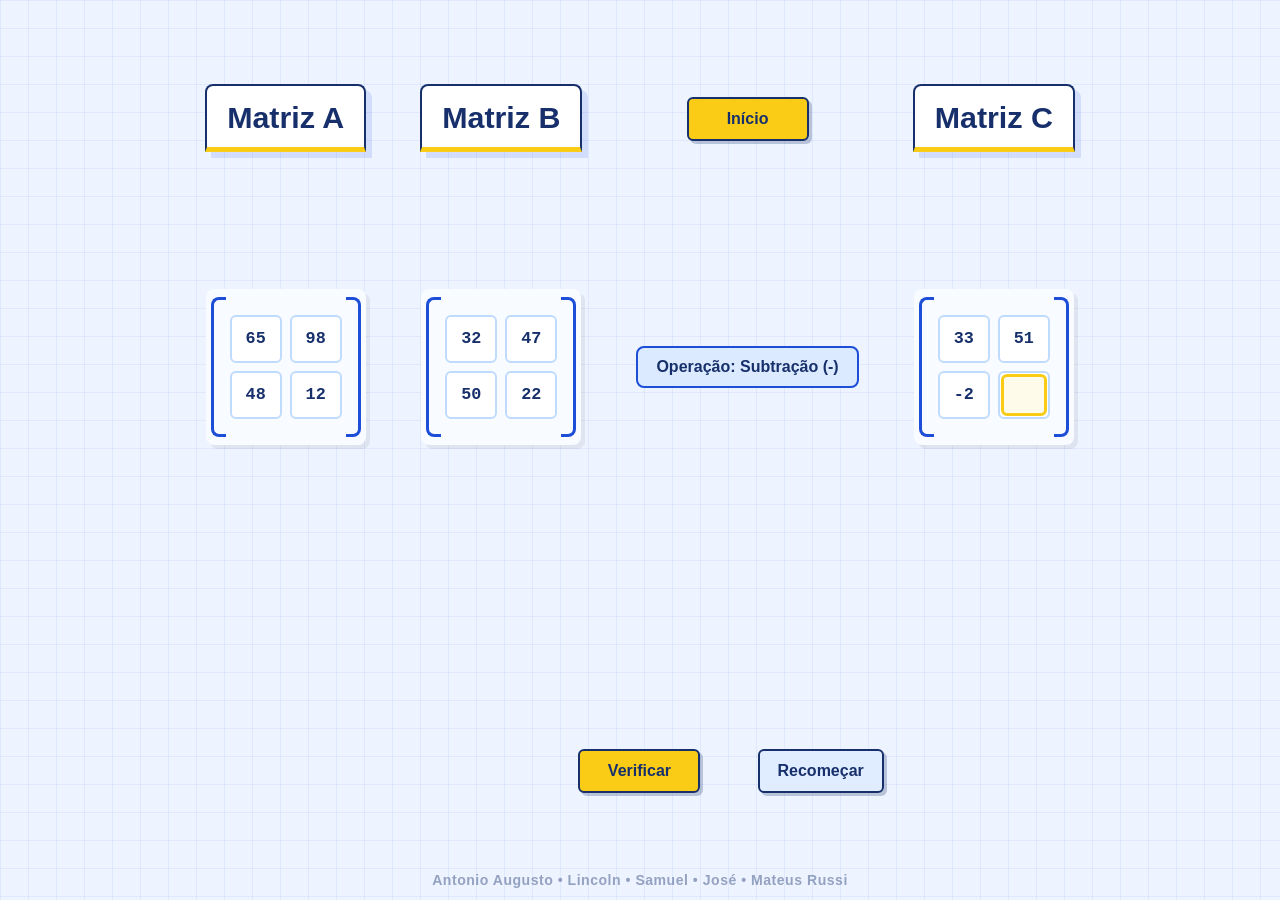
==== index2x2.html @ d9a86ef6 "tirei os arquivos da pasta" ====
﻿<!DOCTYPE html>
<html lang="pt-br">
<head>
    <meta charset="UTF-8">
    <meta name="viewport" content="width=device-width, initial-scale=1.0">
    <title>Matriz 2x2</title>
    <link rel="stylesheet" href="style.css">
</head>
<body>
    <h1>Matriz A</h1>
    <table>
        <tr>
            <td id="a11"></td>
            <td id="a12"></td>

        </tr>

        <tr>
            <td id="a21"></td>
            <td id="a22"></td>
        </tr>

    </table>

    <h1>Matriz B</h1>
    <table>
        <tr>
            <td id="b11"></td>
            <td id="b12"></td>

        </tr>

        <tr>
            <td id="b21"></td>
            <td id="b22"></td>
        </tr>

    </table>

    <p id="operacao"></p>

    <h1>Matriz C</h1>
    <table>
        <tr>
            <td id="c11"></td>
            <td id="c12"></td>

        </tr>

        <tr>
            <td id="c21"></td>
            <td id="c22"></td>
        </tr>

    </table>
    <p id="resultado"></p>

    <a href="index.html">
        <button>Início</button>
    </a>
    <button id="verificar" onclick="verificar()">Verificar</button>
    <button id="recomecar" onclick="recomecar()">Recomeçar</button>


    
</body>

<script>

    let A11 = Math.floor(Math.random()*101);
    let A12 = Math.floor(Math.random()*101);
    let A21 = Math.floor(Math.random()*101);
    let A22 = Math.floor(Math.random()*101);

    document.getElementById("a11").textContent=A11;
    document.getElementById("a12").textContent=A12;
    document.getElementById("a21").textContent=A21;
    document.getElementById("a22").textContent=A22;

    let B11 = Math.floor(Math.random()*101);
    let B12 = Math.floor(Math.random()*101);
    let B21 = Math.floor(Math.random()*101);
    let B22 = Math.floor(Math.random()*101);

    document.getElementById("b11").textContent=B11;
    document.getElementById("b12").textContent=B12;
    document.getElementById("b21").textContent=B21;
    document.getElementById("b22").textContent=B22;



    //CALCULO DE CADA CÉLULA
    let C11_soma = A11 + B11;
    let C12_soma = A12 + B12;
    let C21_soma = A21 + B21;
    let C22_soma = A22 + B22;

    let C11_sub = A11 - B11;
    let C12_sub = A12 - B12;
    let C21_sub = A21 - B21;
    let C22_sub = A22 - B22;

    let C11_mult = A11 * B11 + A12 * B21;
    let C12_mult = A11 * B12 + A12 * B22;
    let C21_mult = A21 * B11 + A22 * B21;
    let C22_mult = A21 * B12 + A22 * B22;



    // SORTEAR OPERAÇÃO
    let S_operacao = Math.floor(Math.random()*3)+1;

    if(S_operacao == 1){
        document.getElementById("c11").textContent=C11_soma;
        document.getElementById("c12").textContent=C12_soma;
        document.getElementById("c21").textContent=C21_soma;
        document.getElementById("c22").textContent=C22_soma;
        document.getElementById("operacao").textContent = "Operação: Soma (+)"; //EXIBE A OPERAÇÃO
    }
    else
    if(S_operacao == 2){
        document.getElementById("c11").textContent=C11_sub;
        document.getElementById("c12").textContent=C12_sub;
        document.getElementById("c21").textContent=C21_sub;
        document.getElementById("c22").textContent=C22_sub;
        document.getElementById("operacao").textContent = "Operação: Subtração (-)"; //EXIBE A OPERAÇÃO
    }
    else
    if(S_operacao == 3){
        document.getElementById("c11").textContent=C11_mult;
        document.getElementById("c12").textContent=C12_mult;
        document.getElementById("c21").textContent=C21_mult;
        document.getElementById("c22").textContent=C22_mult;
        document.getElementById("operacao").textContent = "Operação: Multiplicação (x)"; //EXIBE A OPERAÇÃO
    }

//SORTEIO INPUT
    let C_sorteado = Math.floor(Math.random()*4)+1;
    
    let C_correto;

    let C_resposta;

    

     if(C_sorteado == 1 ){
        document.getElementById("c11").innerHTML ="<input id='resposta' type='number'>";

        if(S_operacao == 1){
        C_correto = C11_soma;
        }

        else if(S_operacao == 2){
        C_correto = C11_sub;
        }

        else if(S_operacao == 3){
        C_correto = C11_mult;
        }

        else{
        C_correto = C11_div;
        }
    }
    else if(C_sorteado == 2){
        document.getElementById("c12").innerHTML ="<input id='resposta' type='number'>";

        if(S_operacao == 1){
        C_correto = C12_soma;
        }

        else if(S_operacao == 2){
        C_correto = C12_sub;
        }

        else if(S_operacao == 3){
        C_correto = C12_mult;
        }

        else{
        C_correto = C12_div;
        }
    }
    else if(C_sorteado == 3){
        document.getElementById("c21").innerHTML ="<input id='resposta' type='number'>";

        if(S_operacao == 1){
        C_correto = C21_soma;
        }

        else if(S_operacao == 2){
        C_correto = C21_sub;
        }

        else if(S_operacao == 3){
        C_correto = C21_mult;
        }

        else{
        C_correto = C21_div;
        }
    }
    else if(C_sorteado == 4){
        document.getElementById("c22").innerHTML ="<input id='resposta' type='number'>";

        if(S_operacao == 1){
        C_correto = C22_soma;
        }

        else if(S_operacao == 2){
        C_correto = C22_sub;
        }

        else if(S_operacao == 3){
        C_correto = C22_mult;
        }

        else{
        C_correto = C22_div;
        }
    }
    
    


    function verificar(){
        C_resposta = Number(document.getElementById("resposta").value);
        if(C_resposta == C_correto){
            document.getElementById("resultado").textContent = "Acertou!";
            document.getElementById("resultado").className = "certo";
        }
        else {
        document.getElementById("resultado").textContent = "Errou!";
        document.getElementById("resultado").className = "errado";
        }
    }

    

    function recomecar(){
        location.reload();
    }
    
    
    

    
</script>
</html>
---- style.css ----
﻿:root {
    --fundo: #eef4ff;
    --papel: #ffffff;
    --azul: #1d4ed8;
    --azul-escuro: #17306b;
    --azul-claro: #dbeafe;
    --amarelo: #facc15;
    --texto: #1f2937;
    --texto-fraco: #64748b;
    --sombra: 6px 6px 0 rgba(29, 78, 216, 0.14);
}

* {
    margin: 0;
    padding: 0;
    box-sizing: border-box;
}

body {
    min-height: 100vh;
    font-family: Arial, Helvetica, sans-serif;
    color: var(--texto);
    background-color: var(--fundo);
    background-image: linear-gradient(rgba(29, 78, 216, 0.07) 1px, transparent 1px), linear-gradient(90deg, rgba(29, 78, 216, 0.07) 1px, transparent 1px);
    background-size: 28px 28px;
    text-align: center;
    padding: 18px 14px 42px;
}

body::after {
    content: "Antonio Augusto • Lincoln • Samuel • José • Mateus Russi";
    position: fixed;
    left: 0;
    right: 0;
    bottom: 12px;
    color: rgba(23, 48, 107, 0.42);
    font-size: 0.88rem;
    font-weight: 700;
    letter-spacing: 0.5px;
    pointer-events: none;
}

a {
    text-decoration: none;
}

button {
    min-width: 122px;
    padding: 11px 18px;
    border: 2px solid var(--azul-escuro);
    border-radius: 6px;
    font-size: 1rem;
    font-weight: 700;
    cursor: pointer;
    color: var(--azul-escuro);
    background: var(--amarelo);
    box-shadow: 3px 3px 0 rgba(23, 48, 107, 0.25);
}

button:hover {
    transform: translate(-1px, -1px);
    box-shadow: 4px 4px 0 rgba(23, 48, 107, 0.25);
}

button:active {
    transform: translate(2px, 2px);
    box-shadow: none;
}

body:not(:has(#operacao)) {
    display: flex;
    flex-direction: column;
    align-items: center;
    justify-content: center;
    gap: 12px;
}

body:not(:has(#operacao)) h1 {
    width: min(720px, 100%);
    color: var(--azul-escuro);
    background: var(--papel);
    border: 2px solid var(--azul-escuro);
    border-bottom: 5px solid var(--amarelo);
    border-radius: 8px 8px 0 0;
    padding: 18px 22px 14px;
    font-size: 2rem;
    box-shadow: var(--sombra);
}

body:not(:has(#operacao)) h2 {
    color: var(--azul);
    font-size: 1.35rem;
    margin-top: 8px;
}

body:not(:has(#operacao)) p {
    color: var(--texto-fraco);
    font-weight: 700;
}

body:not(:has(#operacao)) img {
    width: 150px;
    height: auto;
    display: block;
    margin: 0 auto 4px;
}

body:has(#operacao) {
    display: grid;
    grid-template-columns: auto auto auto auto;
    grid-template-rows: auto auto auto auto;
    justify-content: center;
    align-items: center;
    column-gap: 28px;
    row-gap: 10px;
}

body:has(#operacao) h1 {
    width: fit-content;
    min-width: 160px;
    color: var(--azul-escuro);
    background: var(--papel);
    border: 2px solid var(--azul-escuro);
    border-bottom: 5px solid var(--amarelo);
    border-radius: 8px 8px 0 0;
    padding: 14px 20px 12px;
    font-size: 1.9rem;
    box-shadow: var(--sombra);
    justify-self: center;
}

body:has(#operacao) h1:nth-of-type(1) {
    grid-column: 1;
    grid-row: 1;
}

body:has(#operacao) table:nth-of-type(1) {
    grid-column: 1;
    grid-row: 2;
}

body:has(#operacao) h1:nth-of-type(2) {
    grid-column: 2;
    grid-row: 1;
}

body:has(#operacao) table:nth-of-type(2) {
    grid-column: 2;
    grid-row: 2;
}

#operacao {
    grid-column: 3;
    grid-row: 2;
    background: var(--azul-claro);
    color: var(--azul-escuro);
    border: 2px solid var(--azul);
    border-radius: 8px;
    padding: 10px 18px;
    font-weight: 700;
    white-space: nowrap;
    justify-self: center;
}

body:has(#operacao) h1:nth-of-type(3) {
    grid-column: 4;
    grid-row: 1;
}

body:has(#operacao) table:nth-of-type(3) {
    grid-column: 4;
    grid-row: 2;
}

table {
    margin: 0 auto;
    border-collapse: separate;
    border-spacing: 8px;
    position: relative;
    background: #f8fbff;
    border-radius: 8px;
    padding: 10px 16px;
    box-shadow: 4px 4px 0 rgba(15, 23, 42, 0.07);
}

table::before,
table::after {
    content: "";
    position: absolute;
    top: 8px;
    bottom: 8px;
    width: 12px;
    border: 3px solid var(--azul);
}

table::before {
    left: 5px;
    border-right: none;
    border-radius: 8px 0 0 8px;
}

table::after {
    right: 5px;
    border-left: none;
    border-radius: 0 8px 8px 0;
}

td {
    width: 52px;
    height: 48px;
    text-align: center;
    font-family: Consolas, "Courier New", monospace;
    font-size: 1.05rem;
    font-weight: 700;
    color: var(--azul-escuro);
    background: #ffffff;
    border: 2px solid #bfdbfe;
    border-radius: 6px;
}

input[type="number"] {
    width: 46px;
    height: 42px;
    border: 3px solid var(--amarelo);
    border-radius: 6px;
    text-align: center;
    font-family: Consolas, "Courier New", monospace;
    font-size: 1rem;
    font-weight: 700;
    color: var(--azul-escuro);
    background: #fffbea;
    outline: none;
}

input[type="number"]:focus {
    border-color: var(--azul);
    background: #ffffff;
}

#resultado {
    grid-column: 1 / 5;
    grid-row: 3;
    min-height: 26px;
    color: var(--azul-escuro);
    font-size: 1.15rem;
    font-weight: 700;
    justify-self: center;
}

body:has(#operacao) > a[href="index1.html"] {
    grid-column: 2;
    grid-row: 4;
    justify-self: end;
}

#verificar {
    grid-column: 3;
    grid-row: 4;
    justify-self: center;
}

#recomecar {
    grid-column: 4;
    grid-row: 4;
    justify-self: start;
    background: #e0ecff;
}

a[href="index1.html"] button {
    background: #e0ecff;
}

br {
    display: none;
}

@media (max-width: 920px) {
    body:has(#operacao) {
        grid-template-columns: 1fr;
        grid-template-rows: none;
        row-gap: 8px;
    }

    body:has(#operacao) h1:nth-of-type(1),
    body:has(#operacao) table:nth-of-type(1),
    body:has(#operacao) h1:nth-of-type(2),
    body:has(#operacao) table:nth-of-type(2),
    #operacao,
    body:has(#operacao) h1:nth-of-type(3),
    body:has(#operacao) table:nth-of-type(3),
    #resultado,
    body:has(#operacao) > a[href="index1.html"],
    #verificar,
    #recomecar {
        grid-column: 1;
        grid-row: auto;
        justify-self: center;
    }
}

body:not(:has(#operacao)) img {
    border: 2px solid var(--azul-escuro);
    border-radius: 10px;
    box-shadow: 5px 5px 0 rgba(23, 48, 107, 0.18);
    background: #ffffff;
    padding: 8px;
}

body:has(#operacao) > a[href="index1.html"] {
    grid-column: 1 / 5;
    grid-row: 4;
    justify-self: center;
    margin-right: 132px;
}

#verificar {
    grid-column: 1 / 5;
    grid-row: 4;
    justify-self: center;
}

#recomecar {
    grid-column: 1 / 5;
    grid-row: 4;
    justify-self: center;
    margin-left: 132px;
}

body:has(#operacao) {
    column-gap: 36px;
    row-gap: 4px;
}

body:has(#operacao) h1 {
    margin-bottom: 2px;
}

body:has(#operacao) table {
    margin-top: 0;
}

body:has(#operacao) {
    column-gap: 54px;
}

body:has(#operacao) > a[href="index1.html"],
#verificar,
#recomecar {
    grid-row: 4;
    justify-self: center;
    margin: 8px 14px 0;
}

body:has(#operacao) > a[href="index1.html"] {
    grid-column: 1 / 3;
    margin-left: 150px;
    margin-right: 0;
}

#verificar {
    grid-column: 2 / 4;
}

#recomecar {
    grid-column: 3 / 5;
    margin-left: 0;
}

#recomecar {
    transform: translateX(-28px);
}

#recomecar:hover {
    transform: translateX(-29px) translateY(-1px);
}

#recomecar:active {
    transform: translateX(-26px) translateY(2px);
}

#resultado {
    min-width: 180px;
    padding: 8px 16px;
    border-radius: 8px;
    background: #ffffff;
    border: 2px solid var(--azul-escuro);
    box-shadow: 3px 3px 0 rgba(23, 48, 107, 0.18);
}

#resultado:empty {
    visibility: hidden;
}

#resultado.certo {
    color: #14532d;
    background: #bbf7d0;
    border-color: #166534;
}

#resultado.errado {
    color: #7f1d1d;
    background: #fecaca;
    border-color: #b91c1c;
}
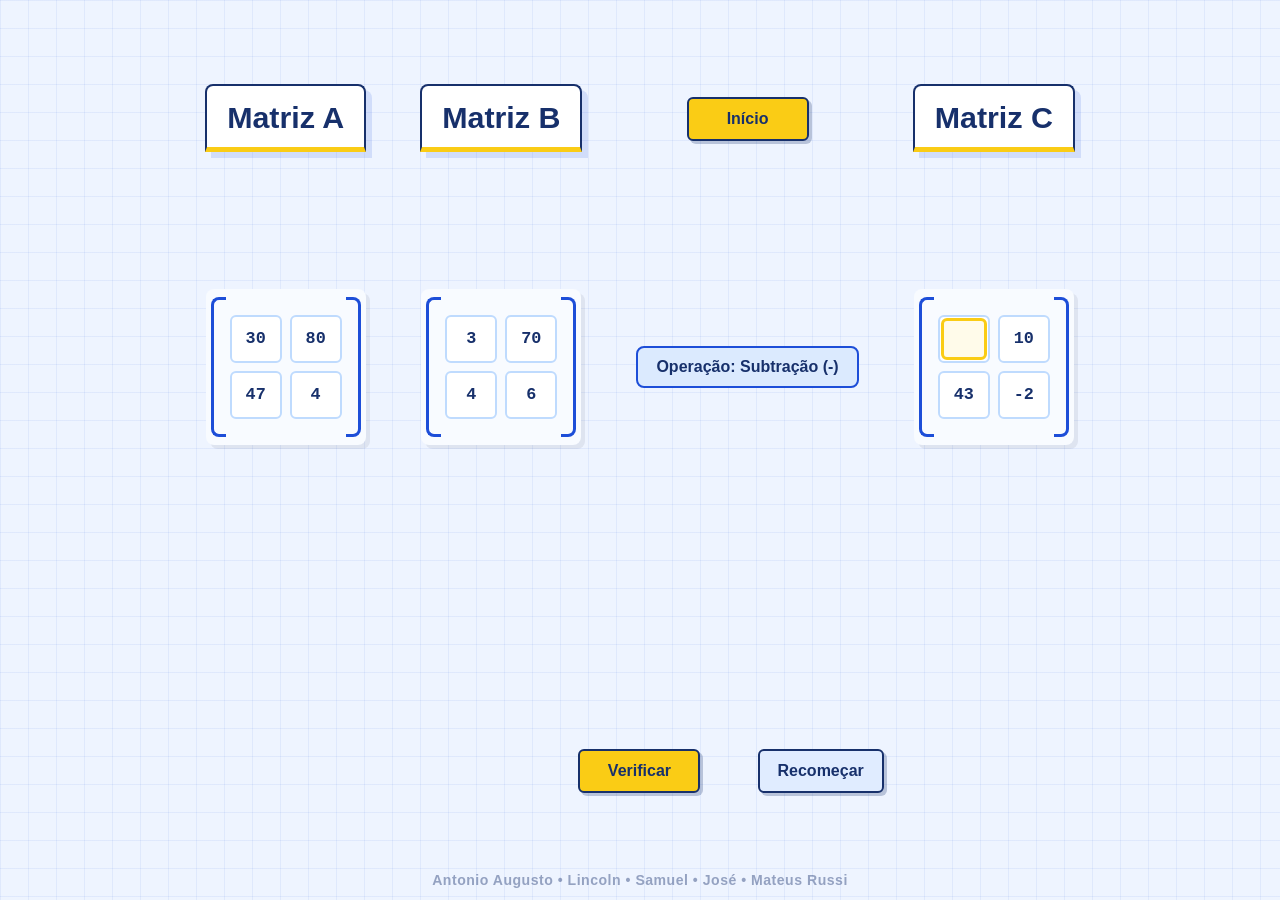
==== commit b4e48bb4: "o" ====
--- a/index2x2.html
+++ b/index2x2.html
@@ -53,6 +53,8 @@
         </tr>
 
     </table>
+
+
     <p id="resultado"></p>
 
     <a href="index.html">
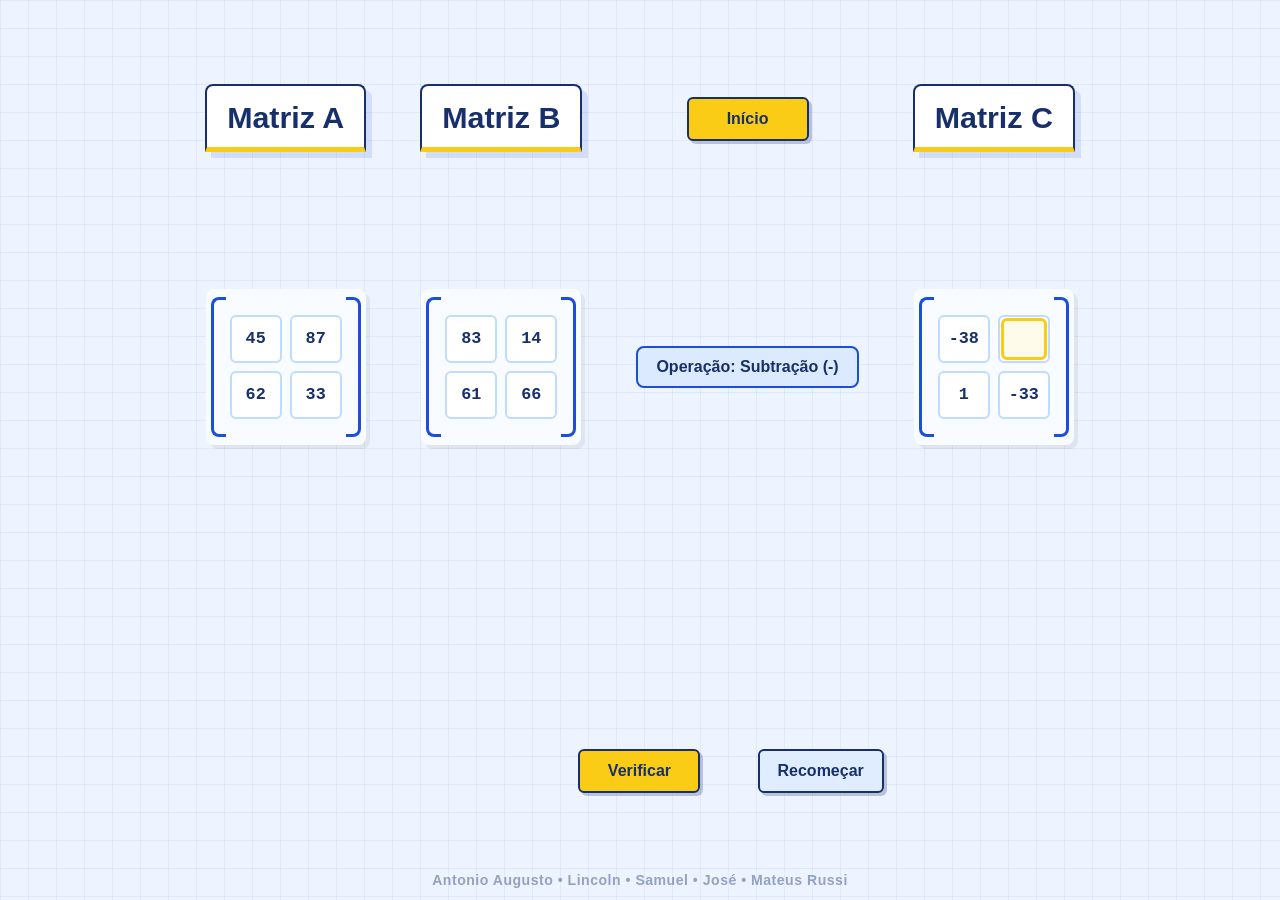
==== commit e5eb2f36: "o" ====
--- a/index2x2.html
+++ b/index2x2.html
@@ -57,12 +57,12 @@
 
     <p id="resultado"></p>
 
+    
+    <button id="verificar" onclick="verificar()">Verificar</button>
+    <button id="recomecar" onclick="recomecar()">Recomeçar</button>
     <a href="index.html">
         <button>Início</button>
-    </a>
-    <button id="verificar" onclick="verificar()">Verificar</button>
-    <button id="recomecar" onclick="recomecar()">Recomeçar</button>
-
+        </a>
 
     
 </body>
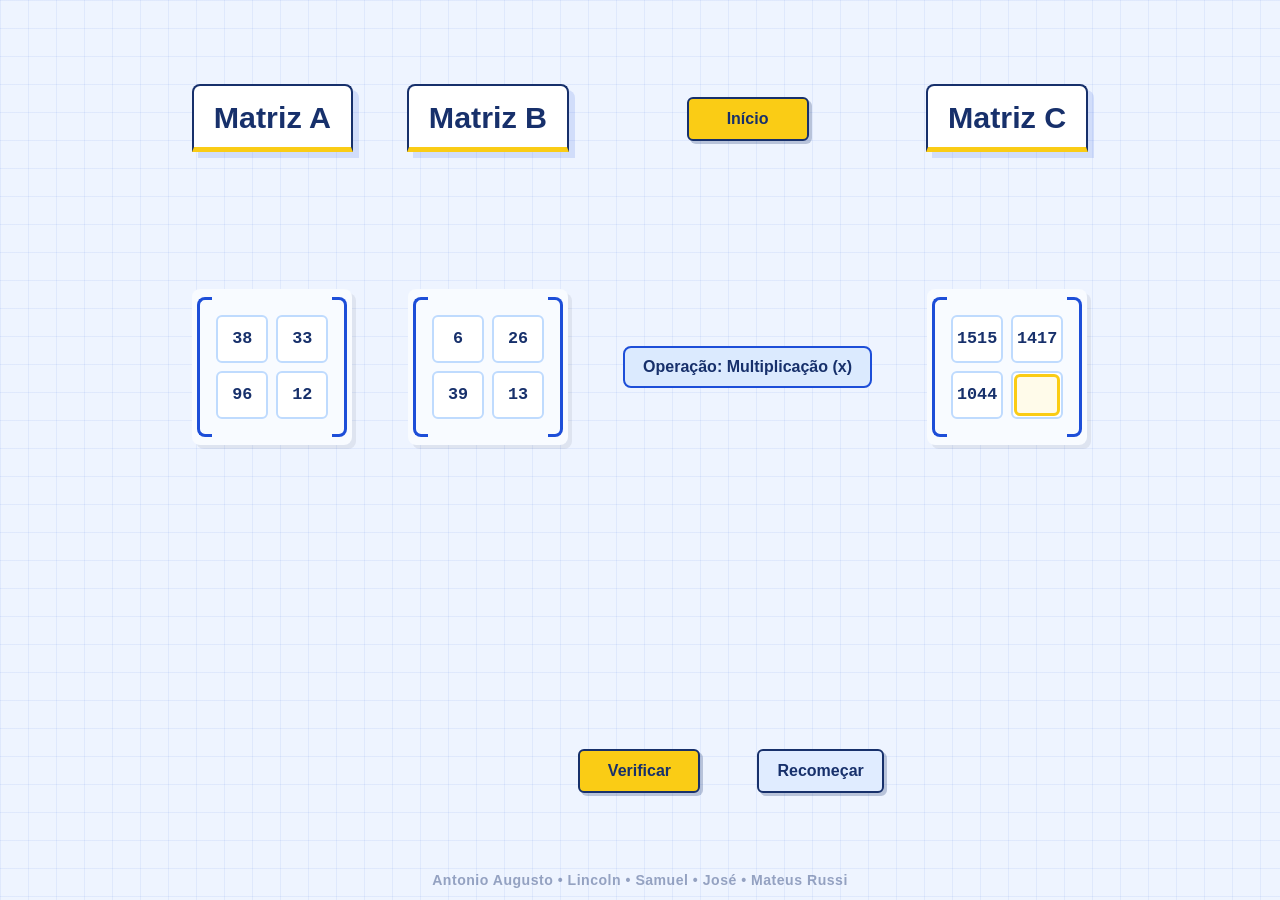
==== commit c3083111: "Update index2x2.html" ====
--- a/index2x2.html
+++ b/index2x2.html
@@ -1,254 +1,175 @@
-﻿<!DOCTYPE html>
+<!DOCTYPE html>
 <html lang="pt-br">
+
 <head>
     <meta charset="UTF-8">
     <meta name="viewport" content="width=device-width, initial-scale=1.0">
     <title>Matriz 2x2</title>
-    <link rel="stylesheet" href="style.css">
+    <link rel="stylesheet" href="./style.css">
 </head>
+
 <body>
+
     <h1>Matriz A</h1>
+
     <table>
         <tr>
             <td id="a11"></td>
             <td id="a12"></td>
-
         </tr>
-
         <tr>
             <td id="a21"></td>
             <td id="a22"></td>
         </tr>
-
     </table>
 
     <h1>Matriz B</h1>
+
     <table>
         <tr>
             <td id="b11"></td>
             <td id="b12"></td>
-
         </tr>
-
         <tr>
             <td id="b21"></td>
             <td id="b22"></td>
         </tr>
-
     </table>
 
     <p id="operacao"></p>
 
     <h1>Matriz C</h1>
+
     <table>
         <tr>
             <td id="c11"></td>
             <td id="c12"></td>
-
         </tr>
-
         <tr>
             <td id="c21"></td>
             <td id="c22"></td>
         </tr>
-
     </table>
-
 
     <p id="resultado"></p>
 
-    
+    <a href="../index.html">
+        <button>Início</button>
+    </a>
+
     <button id="verificar" onclick="verificar()">Verificar</button>
     <button id="recomecar" onclick="recomecar()">Recomeçar</button>
-    <a href="index.html">
-        <button>Início</button>
-        </a>
 
-    
+    <script>
+        // MATRIZ A
+        let A11 = Math.floor(Math.random() * 101);
+        let A12 = Math.floor(Math.random() * 101);
+        let A21 = Math.floor(Math.random() * 101);
+        let A22 = Math.floor(Math.random() * 101);
+
+        document.getElementById("a11").textContent = A11;
+        document.getElementById("a12").textContent = A12;
+        document.getElementById("a21").textContent = A21;
+        document.getElementById("a22").textContent = A22;
+
+        // MATRIZ B
+        let B11 = Math.floor(Math.random() * 101);
+        let B12 = Math.floor(Math.random() * 101);
+        let B21 = Math.floor(Math.random() * 101);
+        let B22 = Math.floor(Math.random() * 101);
+
+        document.getElementById("b11").textContent = B11;
+        document.getElementById("b12").textContent = B12;
+        document.getElementById("b21").textContent = B21;
+        document.getElementById("b22").textContent = B22;
+
+        // SOMA
+        let C11_soma = A11 + B11;
+        let C12_soma = A12 + B12;
+        let C21_soma = A21 + B21;
+        let C22_soma = A22 + B22;
+
+        // SUBTRAÇÃO
+        let C11_sub = A11 - B11;
+        let C12_sub = A12 - B12;
+        let C21_sub = A21 - B21;
+        let C22_sub = A22 - B22;
+
+        // MULTIPLICAÇÃO
+        let C11_mult = A11 * B11 + A12 * B21;
+        let C12_mult = A11 * B12 + A12 * B22;
+        let C21_mult = A21 * B11 + A22 * B21;
+        let C22_mult = A21 * B12 + A22 * B22;
+
+        // SORTEAR OPERAÇÃO
+        let S_operacao = Math.floor(Math.random() * 3) + 1;
+
+        if (S_operacao == 1) {
+            document.getElementById("c11").textContent = C11_soma;
+            document.getElementById("c12").textContent = C12_soma;
+            document.getElementById("c21").textContent = C21_soma;
+            document.getElementById("c22").textContent = C22_soma;
+            document.getElementById("operacao").textContent = "Operação: Soma (+)";
+        } else if (S_operacao == 2) {
+            document.getElementById("c11").textContent = C11_sub;
+            document.getElementById("c12").textContent = C12_sub;
+            document.getElementById("c21").textContent = C21_sub;
+            document.getElementById("c22").textContent = C22_sub;
+            document.getElementById("operacao").textContent = "Operação: Subtração (-)";
+        } else {
+            document.getElementById("c11").textContent = C11_mult;
+            document.getElementById("c12").textContent = C12_mult;
+            document.getElementById("c21").textContent = C21_mult;
+            document.getElementById("c22").textContent = C22_mult;
+            document.getElementById("operacao").textContent = "Operação: Multiplicação (x)";
+        }
+
+        // SORTEAR QUAL CAMPO VAI SER RESPONDIDO
+        let C_sorteado = Math.floor(Math.random() * 4) + 1;
+        let C_correto;
+
+        if (C_sorteado == 1) {
+            document.getElementById("c11").innerHTML = "<input id='resposta' type='number'>";
+            C_correto = S_operacao == 1 ? C11_soma : S_operacao == 2 ? C11_sub : C11_mult;
+        } else if (C_sorteado == 2) {
+            document.getElementById("c12").innerHTML = "<input id='resposta' type='number'>";
+            C_correto = S_operacao == 1 ? C12_soma : S_operacao == 2 ? C12_sub : C12_mult;
+        } else if (C_sorteado == 3) {
+            document.getElementById("c21").innerHTML = "<input id='resposta' type='number'>";
+            C_correto = S_operacao == 1 ? C21_soma : S_operacao == 2 ? C21_sub : C21_mult;
+        } else {
+            document.getElementById("c22").innerHTML = "<input id='resposta' type='number'>";
+            C_correto = S_operacao == 1 ? C22_soma : S_operacao == 2 ? C22_sub : C22_mult;
+        }
+
+        // VERIFICAR RESPOSTA
+        function verificar() {
+            const campo = document.getElementById("resposta");
+            const resultado = document.getElementById("resultado");
+
+            if (campo.value === "") {
+                resultado.textContent = "Digite uma resposta!";
+                resultado.className = "errado";
+                return;
+            }
+
+            const C_resposta = Number(campo.value);
+
+            if (C_resposta === C_correto) {
+                resultado.textContent = "Acertou!";
+                resultado.className = "certo";
+            } else {
+                resultado.textContent = "Errou!";
+                resultado.className = "errado";
+            }
+        }
+
+        // RECOMEÇAR
+        function recomecar() {
+            location.reload();
+        }
+    </script>
+
 </body>
 
-<script>
-
-    let A11 = Math.floor(Math.random()*101);
-    let A12 = Math.floor(Math.random()*101);
-    let A21 = Math.floor(Math.random()*101);
-    let A22 = Math.floor(Math.random()*101);
-
-    document.getElementById("a11").textContent=A11;
-    document.getElementById("a12").textContent=A12;
-    document.getElementById("a21").textContent=A21;
-    document.getElementById("a22").textContent=A22;
-
-    let B11 = Math.floor(Math.random()*101);
-    let B12 = Math.floor(Math.random()*101);
-    let B21 = Math.floor(Math.random()*101);
-    let B22 = Math.floor(Math.random()*101);
-
-    document.getElementById("b11").textContent=B11;
-    document.getElementById("b12").textContent=B12;
-    document.getElementById("b21").textContent=B21;
-    document.getElementById("b22").textContent=B22;
-
-
-
-    //CALCULO DE CADA CÉLULA
-    let C11_soma = A11 + B11;
-    let C12_soma = A12 + B12;
-    let C21_soma = A21 + B21;
-    let C22_soma = A22 + B22;
-
-    let C11_sub = A11 - B11;
-    let C12_sub = A12 - B12;
-    let C21_sub = A21 - B21;
-    let C22_sub = A22 - B22;
-
-    let C11_mult = A11 * B11 + A12 * B21;
-    let C12_mult = A11 * B12 + A12 * B22;
-    let C21_mult = A21 * B11 + A22 * B21;
-    let C22_mult = A21 * B12 + A22 * B22;
-
-
-
-    // SORTEAR OPERAÇÃO
-    let S_operacao = Math.floor(Math.random()*3)+1;
-
-    if(S_operacao == 1){
-        document.getElementById("c11").textContent=C11_soma;
-        document.getElementById("c12").textContent=C12_soma;
-        document.getElementById("c21").textContent=C21_soma;
-        document.getElementById("c22").textContent=C22_soma;
-        document.getElementById("operacao").textContent = "Operação: Soma (+)"; //EXIBE A OPERAÇÃO
-    }
-    else
-    if(S_operacao == 2){
-        document.getElementById("c11").textContent=C11_sub;
-        document.getElementById("c12").textContent=C12_sub;
-        document.getElementById("c21").textContent=C21_sub;
-        document.getElementById("c22").textContent=C22_sub;
-        document.getElementById("operacao").textContent = "Operação: Subtração (-)"; //EXIBE A OPERAÇÃO
-    }
-    else
-    if(S_operacao == 3){
-        document.getElementById("c11").textContent=C11_mult;
-        document.getElementById("c12").textContent=C12_mult;
-        document.getElementById("c21").textContent=C21_mult;
-        document.getElementById("c22").textContent=C22_mult;
-        document.getElementById("operacao").textContent = "Operação: Multiplicação (x)"; //EXIBE A OPERAÇÃO
-    }
-
-//SORTEIO INPUT
-    let C_sorteado = Math.floor(Math.random()*4)+1;
-    
-    let C_correto;
-
-    let C_resposta;
-
-    
-
-     if(C_sorteado == 1 ){
-        document.getElementById("c11").innerHTML ="<input id='resposta' type='number'>";
-
-        if(S_operacao == 1){
-        C_correto = C11_soma;
-        }
-
-        else if(S_operacao == 2){
-        C_correto = C11_sub;
-        }
-
-        else if(S_operacao == 3){
-        C_correto = C11_mult;
-        }
-
-        else{
-        C_correto = C11_div;
-        }
-    }
-    else if(C_sorteado == 2){
-        document.getElementById("c12").innerHTML ="<input id='resposta' type='number'>";
-
-        if(S_operacao == 1){
-        C_correto = C12_soma;
-        }
-
-        else if(S_operacao == 2){
-        C_correto = C12_sub;
-        }
-
-        else if(S_operacao == 3){
-        C_correto = C12_mult;
-        }
-
-        else{
-        C_correto = C12_div;
-        }
-    }
-    else if(C_sorteado == 3){
-        document.getElementById("c21").innerHTML ="<input id='resposta' type='number'>";
-
-        if(S_operacao == 1){
-        C_correto = C21_soma;
-        }
-
-        else if(S_operacao == 2){
-        C_correto = C21_sub;
-        }
-
-        else if(S_operacao == 3){
-        C_correto = C21_mult;
-        }
-
-        else{
-        C_correto = C21_div;
-        }
-    }
-    else if(C_sorteado == 4){
-        document.getElementById("c22").innerHTML ="<input id='resposta' type='number'>";
-
-        if(S_operacao == 1){
-        C_correto = C22_soma;
-        }
-
-        else if(S_operacao == 2){
-        C_correto = C22_sub;
-        }
-
-        else if(S_operacao == 3){
-        C_correto = C22_mult;
-        }
-
-        else{
-        C_correto = C22_div;
-        }
-    }
-    
-    
-
-
-    function verificar(){
-        C_resposta = Number(document.getElementById("resposta").value);
-        if(C_resposta == C_correto){
-            document.getElementById("resultado").textContent = "Acertou!";
-            document.getElementById("resultado").className = "certo";
-        }
-        else {
-        document.getElementById("resultado").textContent = "Errou!";
-        document.getElementById("resultado").className = "errado";
-        }
-    }
-
-    
-
-    function recomecar(){
-        location.reload();
-    }
-    
-    
-    
-
-    
-</script>
 </html>
-
-
-
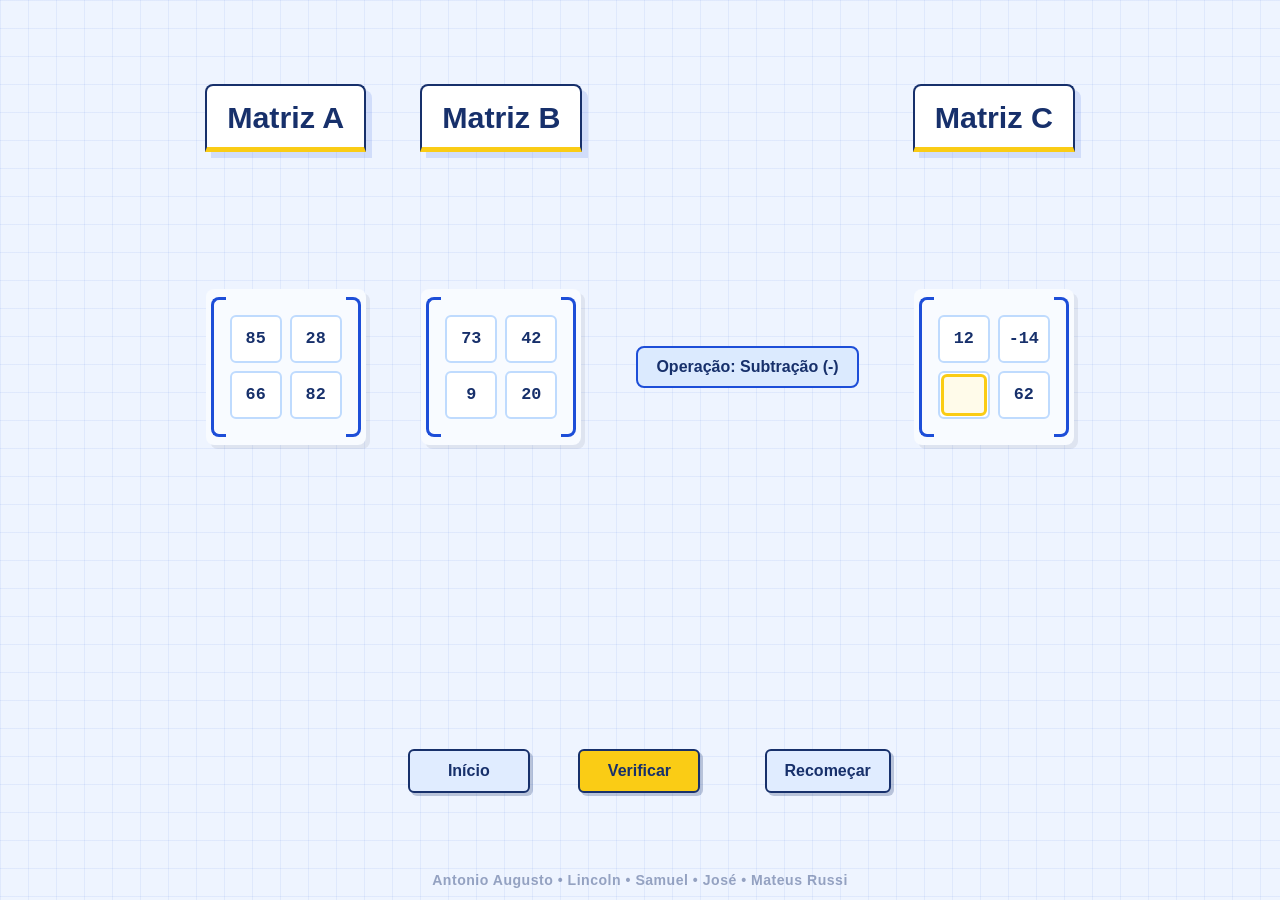
==== commit 0f3dcbf0: "Update index2x2.html" ====
--- a/index2x2.html
+++ b/index2x2.html
@@ -4,8 +4,10 @@
 <head>
     <meta charset="UTF-8">
     <meta name="viewport" content="width=device-width, initial-scale=1.0">
+
     <title>Matriz 2x2</title>
-    <link rel="stylesheet" href="./style.css">
+
+    <link rel="stylesheet" href="style.css">
 </head>
 
 <body>
@@ -17,12 +19,14 @@
             <td id="a11"></td>
             <td id="a12"></td>
         </tr>
+
         <tr>
             <td id="a21"></td>
             <td id="a22"></td>
         </tr>
     </table>
 
+
     <h1>Matriz B</h1>
 
     <table>
@@ -30,13 +34,16 @@
             <td id="b11"></td>
             <td id="b12"></td>
         </tr>
+
         <tr>
             <td id="b21"></td>
             <td id="b22"></td>
         </tr>
     </table>
 
+
     <p id="operacao"></p>
+
 
     <h1>Matriz C</h1>
 
@@ -45,23 +52,34 @@
             <td id="c11"></td>
             <td id="c12"></td>
         </tr>
+
         <tr>
             <td id="c21"></td>
             <td id="c22"></td>
         </tr>
     </table>
 
+
     <p id="resultado"></p>
 
-    <a href="../index.html">
+
+    <a href="index.html">
         <button>Início</button>
     </a>
 
-    <button id="verificar" onclick="verificar()">Verificar</button>
-    <button id="recomecar" onclick="recomecar()">Recomeçar</button>
+    <button id="verificar" onclick="verificar()">
+        Verificar
+    </button>
+
+    <button id="recomecar" onclick="recomecar()">
+        Recomeçar
+    </button>
+
 
     <script>
+
         // MATRIZ A
+
         let A11 = Math.floor(Math.random() * 101);
         let A12 = Math.floor(Math.random() * 101);
         let A21 = Math.floor(Math.random() * 101);
@@ -72,7 +90,9 @@
         document.getElementById("a21").textContent = A21;
         document.getElementById("a22").textContent = A22;
 
+
         // MATRIZ B
+
         let B11 = Math.floor(Math.random() * 101);
         let B12 = Math.floor(Math.random() * 101);
         let B21 = Math.floor(Math.random() * 101);
@@ -83,91 +103,186 @@
         document.getElementById("b21").textContent = B21;
         document.getElementById("b22").textContent = B22;
 
+
         // SOMA
+
         let C11_soma = A11 + B11;
         let C12_soma = A12 + B12;
         let C21_soma = A21 + B21;
         let C22_soma = A22 + B22;
 
+
         // SUBTRAÇÃO
+
         let C11_sub = A11 - B11;
         let C12_sub = A12 - B12;
         let C21_sub = A21 - B21;
         let C22_sub = A22 - B22;
 
+
         // MULTIPLICAÇÃO
+
         let C11_mult = A11 * B11 + A12 * B21;
         let C12_mult = A11 * B12 + A12 * B22;
         let C21_mult = A21 * B11 + A22 * B21;
         let C22_mult = A21 * B12 + A22 * B22;
 
+
         // SORTEAR OPERAÇÃO
+
         let S_operacao = Math.floor(Math.random() * 3) + 1;
 
+
         if (S_operacao == 1) {
+
             document.getElementById("c11").textContent = C11_soma;
             document.getElementById("c12").textContent = C12_soma;
             document.getElementById("c21").textContent = C21_soma;
             document.getElementById("c22").textContent = C22_soma;
-            document.getElementById("operacao").textContent = "Operação: Soma (+)";
-        } else if (S_operacao == 2) {
+
+            document.getElementById("operacao").textContent =
+                "Operação: Soma (+)";
+        }
+
+        else if (S_operacao == 2) {
+
             document.getElementById("c11").textContent = C11_sub;
             document.getElementById("c12").textContent = C12_sub;
             document.getElementById("c21").textContent = C21_sub;
             document.getElementById("c22").textContent = C22_sub;
-            document.getElementById("operacao").textContent = "Operação: Subtração (-)";
-        } else {
+
+            document.getElementById("operacao").textContent =
+                "Operação: Subtração (-)";
+        }
+
+        else {
+
             document.getElementById("c11").textContent = C11_mult;
             document.getElementById("c12").textContent = C12_mult;
             document.getElementById("c21").textContent = C21_mult;
             document.getElementById("c22").textContent = C22_mult;
-            document.getElementById("operacao").textContent = "Operação: Multiplicação (x)";
-        }
+
+            document.getElementById("operacao").textContent =
+                "Operação: Multiplicação (x)";
+        }
+
 
         // SORTEAR QUAL CAMPO VAI SER RESPONDIDO
+
         let C_sorteado = Math.floor(Math.random() * 4) + 1;
+
         let C_correto;
 
+
         if (C_sorteado == 1) {
-            document.getElementById("c11").innerHTML = "<input id='resposta' type='number'>";
-            C_correto = S_operacao == 1 ? C11_soma : S_operacao == 2 ? C11_sub : C11_mult;
-        } else if (C_sorteado == 2) {
-            document.getElementById("c12").innerHTML = "<input id='resposta' type='number'>";
-            C_correto = S_operacao == 1 ? C12_soma : S_operacao == 2 ? C12_sub : C12_mult;
-        } else if (C_sorteado == 3) {
-            document.getElementById("c21").innerHTML = "<input id='resposta' type='number'>";
-            C_correto = S_operacao == 1 ? C21_soma : S_operacao == 2 ? C21_sub : C21_mult;
-        } else {
-            document.getElementById("c22").innerHTML = "<input id='resposta' type='number'>";
-            C_correto = S_operacao == 1 ? C22_soma : S_operacao == 2 ? C22_sub : C22_mult;
-        }
-
-        // VERIFICAR RESPOSTA
+
+            document.getElementById("c11").innerHTML =
+                "<input id='resposta' type='number'>";
+
+            C_correto =
+                S_operacao == 1
+                    ? C11_soma
+                    : S_operacao == 2
+                        ? C11_sub
+                        : C11_mult;
+        }
+
+
+        else if (C_sorteado == 2) {
+
+            document.getElementById("c12").innerHTML =
+                "<input id='resposta' type='number'>";
+
+            C_correto =
+                S_operacao == 1
+                    ? C12_soma
+                    : S_operacao == 2
+                        ? C12_sub
+                        : C12_mult;
+        }
+
+
+        else if (C_sorteado == 3) {
+
+            document.getElementById("c21").innerHTML =
+                "<input id='resposta' type='number'>";
+
+            C_correto =
+                S_operacao == 1
+                    ? C21_soma
+                    : S_operacao == 2
+                        ? C21_sub
+                        : C21_mult;
+        }
+
+
+        else {
+
+            document.getElementById("c22").innerHTML =
+                "<input id='resposta' type='number'>";
+
+            C_correto =
+                S_operacao == 1
+                    ? C22_soma
+                    : S_operacao == 2
+                        ? C22_sub
+                        : C22_mult;
+        }
+
+
+        // VERIFICAR
+
         function verificar() {
-            const campo = document.getElementById("resposta");
-            const resultado = document.getElementById("resultado");
+
+            let campo = document.getElementById("resposta");
+
+            let resultado =
+                document.getElementById("resultado");
+
 
             if (campo.value === "") {
-                resultado.textContent = "Digite uma resposta!";
-                resultado.className = "errado";
+
+                resultado.textContent =
+                    "Digite uma resposta!";
+
+                resultado.className =
+                    "errado";
+
                 return;
             }
 
-            const C_resposta = Number(campo.value);
+
+            let C_resposta =
+                Number(campo.value);
+
 
             if (C_resposta === C_correto) {
-                resultado.textContent = "Acertou!";
-                resultado.className = "certo";
-            } else {
-                resultado.textContent = "Errou!";
-                resultado.className = "errado";
+
+                resultado.textContent =
+                    "Acertou!";
+
+                resultado.className =
+                    "certo";
             }
-        }
+
+            else {
+
+                resultado.textContent =
+                    "Errou!";
+
+                resultado.className =
+                    "errado";
+            }
+        }
+
 
         // RECOMEÇAR
+
         function recomecar() {
+
             location.reload();
         }
+
     </script>
 
 </body>
--- a/style.css
+++ b/style.css
@@ -1,404 +1,621 @@
-﻿:root {
-    --fundo: #eef4ff;
-    --papel: #ffffff;
-    --azul: #1d4ed8;
-    --azul-escuro: #17306b;
-    --azul-claro: #dbeafe;
-    --amarelo: #facc15;
-    --texto: #1f2937;
-    --texto-fraco: #64748b;
-    --sombra: 6px 6px 0 rgba(29, 78, 216, 0.14);
-}
-
-* {
-    margin: 0;
-    padding: 0;
-    box-sizing: border-box;
-}
-
-body {
-    min-height: 100vh;
-    font-family: Arial, Helvetica, sans-serif;
-    color: var(--texto);
-    background-color: var(--fundo);
-    background-image: linear-gradient(rgba(29, 78, 216, 0.07) 1px, transparent 1px), linear-gradient(90deg, rgba(29, 78, 216, 0.07) 1px, transparent 1px);
-    background-size: 28px 28px;
-    text-align: center;
-    padding: 18px 14px 42px;
-}
-
-body::after {
-    content: "Antonio Augusto • Lincoln • Samuel • José • Mateus Russi";
-    position: fixed;
-    left: 0;
-    right: 0;
-    bottom: 12px;
-    color: rgba(23, 48, 107, 0.42);
-    font-size: 0.88rem;
-    font-weight: 700;
-    letter-spacing: 0.5px;
-    pointer-events: none;
-}
-
-a {
-    text-decoration: none;
-}
-
-button {
-    min-width: 122px;
-    padding: 11px 18px;
-    border: 2px solid var(--azul-escuro);
-    border-radius: 6px;
-    font-size: 1rem;
-    font-weight: 700;
-    cursor: pointer;
-    color: var(--azul-escuro);
-    background: var(--amarelo);
-    box-shadow: 3px 3px 0 rgba(23, 48, 107, 0.25);
-}
-
-button:hover {
-    transform: translate(-1px, -1px);
-    box-shadow: 4px 4px 0 rgba(23, 48, 107, 0.25);
-}
-
-button:active {
-    transform: translate(2px, 2px);
-    box-shadow: none;
-}
-
-body:not(:has(#operacao)) {
-    display: flex;
-    flex-direction: column;
-    align-items: center;
-    justify-content: center;
-    gap: 12px;
-}
-
-body:not(:has(#operacao)) h1 {
-    width: min(720px, 100%);
-    color: var(--azul-escuro);
-    background: var(--papel);
-    border: 2px solid var(--azul-escuro);
-    border-bottom: 5px solid var(--amarelo);
-    border-radius: 8px 8px 0 0;
-    padding: 18px 22px 14px;
-    font-size: 2rem;
-    box-shadow: var(--sombra);
-}
-
-body:not(:has(#operacao)) h2 {
-    color: var(--azul);
-    font-size: 1.35rem;
-    margin-top: 8px;
-}
-
-body:not(:has(#operacao)) p {
-    color: var(--texto-fraco);
-    font-weight: 700;
-}
-
-body:not(:has(#operacao)) img {
-    width: 150px;
-    height: auto;
-    display: block;
-    margin: 0 auto 4px;
-}
-
-body:has(#operacao) {
-    display: grid;
-    grid-template-columns: auto auto auto auto;
-    grid-template-rows: auto auto auto auto;
-    justify-content: center;
-    align-items: center;
-    column-gap: 28px;
-    row-gap: 10px;
-}
-
-body:has(#operacao) h1 {
-    width: fit-content;
-    min-width: 160px;
-    color: var(--azul-escuro);
-    background: var(--papel);
-    border: 2px solid var(--azul-escuro);
-    border-bottom: 5px solid var(--amarelo);
-    border-radius: 8px 8px 0 0;
-    padding: 14px 20px 12px;
-    font-size: 1.9rem;
-    box-shadow: var(--sombra);
-    justify-self: center;
-}
-
-body:has(#operacao) h1:nth-of-type(1) {
-    grid-column: 1;
-    grid-row: 1;
-}
-
-body:has(#operacao) table:nth-of-type(1) {
-    grid-column: 1;
-    grid-row: 2;
-}
-
-body:has(#operacao) h1:nth-of-type(2) {
-    grid-column: 2;
-    grid-row: 1;
-}
-
-body:has(#operacao) table:nth-of-type(2) {
-    grid-column: 2;
-    grid-row: 2;
-}
-
-#operacao {
-    grid-column: 3;
-    grid-row: 2;
-    background: var(--azul-claro);
-    color: var(--azul-escuro);
-    border: 2px solid var(--azul);
-    border-radius: 8px;
-    padding: 10px 18px;
-    font-weight: 700;
-    white-space: nowrap;
-    justify-self: center;
-}
-
-body:has(#operacao) h1:nth-of-type(3) {
-    grid-column: 4;
-    grid-row: 1;
-}
-
-body:has(#operacao) table:nth-of-type(3) {
-    grid-column: 4;
-    grid-row: 2;
-}
-
-table {
-    margin: 0 auto;
-    border-collapse: separate;
-    border-spacing: 8px;
-    position: relative;
-    background: #f8fbff;
-    border-radius: 8px;
-    padding: 10px 16px;
-    box-shadow: 4px 4px 0 rgba(15, 23, 42, 0.07);
-}
-
-table::before,
-table::after {
-    content: "";
-    position: absolute;
-    top: 8px;
-    bottom: 8px;
-    width: 12px;
-    border: 3px solid var(--azul);
-}
-
-table::before {
-    left: 5px;
-    border-right: none;
-    border-radius: 8px 0 0 8px;
-}
-
-table::after {
-    right: 5px;
-    border-left: none;
-    border-radius: 0 8px 8px 0;
-}
-
-td {
-    width: 52px;
-    height: 48px;
-    text-align: center;
-    font-family: Consolas, "Courier New", monospace;
-    font-size: 1.05rem;
-    font-weight: 700;
-    color: var(--azul-escuro);
-    background: #ffffff;
-    border: 2px solid #bfdbfe;
-    border-radius: 6px;
-}
-
-input[type="number"] {
-    width: 46px;
-    height: 42px;
-    border: 3px solid var(--amarelo);
-    border-radius: 6px;
-    text-align: center;
-    font-family: Consolas, "Courier New", monospace;
-    font-size: 1rem;
-    font-weight: 700;
-    color: var(--azul-escuro);
-    background: #fffbea;
-    outline: none;
-}
-
-input[type="number"]:focus {
-    border-color: var(--azul);
-    background: #ffffff;
-}
-
-#resultado {
-    grid-column: 1 / 5;
-    grid-row: 3;
-    min-height: 26px;
-    color: var(--azul-escuro);
-    font-size: 1.15rem;
-    font-weight: 700;
-    justify-self: center;
-}
-
-body:has(#operacao) > a[href="index1.html"] {
-    grid-column: 2;
-    grid-row: 4;
-    justify-self: end;
-}
-
-#verificar {
-    grid-column: 3;
-    grid-row: 4;
-    justify-self: center;
-}
-
-#recomecar {
-    grid-column: 4;
-    grid-row: 4;
-    justify-self: start;
-    background: #e0ecff;
-}
-
-a[href="index1.html"] button {
-    background: #e0ecff;
-}
-
-br {
-    display: none;
-}
-
-@media (max-width: 920px) {
-    body:has(#operacao) {
-        grid-template-columns: 1fr;
-        grid-template-rows: none;
-        row-gap: 8px;
-    }
-
-    body:has(#operacao) h1:nth-of-type(1),
-    body:has(#operacao) table:nth-of-type(1),
-    body:has(#operacao) h1:nth-of-type(2),
-    body:has(#operacao) table:nth-of-type(2),
-    #operacao,
-    body:has(#operacao) h1:nth-of-type(3),
-    body:has(#operacao) table:nth-of-type(3),
-    #resultado,
-    body:has(#operacao) > a[href="index1.html"],
-    #verificar,
-    #recomecar {
-        grid-column: 1;
-        grid-row: auto;
-        justify-self: center;
-    }
-}
-
-body:not(:has(#operacao)) img {
-    border: 2px solid var(--azul-escuro);
-    border-radius: 10px;
-    box-shadow: 5px 5px 0 rgba(23, 48, 107, 0.18);
-    background: #ffffff;
-    padding: 8px;
-}
-
-body:has(#operacao) > a[href="index1.html"] {
-    grid-column: 1 / 5;
-    grid-row: 4;
-    justify-self: center;
-    margin-right: 132px;
-}
-
-#verificar {
-    grid-column: 1 / 5;
-    grid-row: 4;
-    justify-self: center;
-}
-
-#recomecar {
-    grid-column: 1 / 5;
-    grid-row: 4;
-    justify-self: center;
-    margin-left: 132px;
-}
-
-body:has(#operacao) {
-    column-gap: 36px;
-    row-gap: 4px;
-}
-
-body:has(#operacao) h1 {
-    margin-bottom: 2px;
-}
-
-body:has(#operacao) table {
-    margin-top: 0;
-}
-
-body:has(#operacao) {
-    column-gap: 54px;
-}
-
-body:has(#operacao) > a[href="index1.html"],
-#verificar,
-#recomecar {
-    grid-row: 4;
-    justify-self: center;
-    margin: 8px 14px 0;
-}
-
-body:has(#operacao) > a[href="index1.html"] {
-    grid-column: 1 / 3;
-    margin-left: 150px;
-    margin-right: 0;
-}
-
-#verificar {
-    grid-column: 2 / 4;
-}
-
-#recomecar {
-    grid-column: 3 / 5;
-    margin-left: 0;
-}
-
-#recomecar {
-    transform: translateX(-28px);
-}
-
-#recomecar:hover {
-    transform: translateX(-29px) translateY(-1px);
-}
-
-#recomecar:active {
-    transform: translateX(-26px) translateY(2px);
-}
-
-#resultado {
-    min-width: 180px;
-    padding: 8px 16px;
-    border-radius: 8px;
-    background: #ffffff;
-    border: 2px solid var(--azul-escuro);
-    box-shadow: 3px 3px 0 rgba(23, 48, 107, 0.18);
-}
-
-#resultado:empty {
-    visibility: hidden;
-}
-
-#resultado.certo {
-    color: #14532d;
-    background: #bbf7d0;
-    border-color: #166534;
-}
-
-#resultado.errado {
-    color: #7f1d1d;
-    background: #fecaca;
-    border-color: #b91c1c;
-}
+:root {
+    --fundo: #eef4ff;
+    --papel: #ffffff;
+    --azul: #1d4ed8;
+    --azul-escuro: #17306b;
+    --azul-claro: #dbeafe;
+    --amarelo: #facc15;
+    --texto: #1f2937;
+    --texto-fraco: #64748b;
+    --sombra: 6px 6px 0 rgba(29, 78, 216, 0.14);
+}
+
+* {
+    margin: 0;
+    padding: 0;
+    box-sizing: border-box;
+}
+
+body {
+    min-height: 100vh;
+    font-family: Arial, Helvetica, sans-serif;
+    color: var(--texto);
+    background-color: var(--fundo);
+
+    background-image:
+        linear-gradient(
+            rgba(29, 78, 216, 0.07) 1px,
+            transparent 1px
+        ),
+        linear-gradient(
+            90deg,
+            rgba(29, 78, 216, 0.07) 1px,
+            transparent 1px
+        );
+
+    background-size: 28px 28px;
+
+    text-align: center;
+    padding: 18px 14px 42px;
+}
+
+body::after {
+    content: "Antonio Augusto • Lincoln • Samuel • José • Mateus Russi";
+
+    position: fixed;
+
+    left: 0;
+    right: 0;
+    bottom: 12px;
+
+    color: rgba(23, 48, 107, 0.42);
+
+    font-size: 0.88rem;
+    font-weight: 700;
+
+    letter-spacing: 0.5px;
+
+    pointer-events: none;
+}
+
+a {
+    text-decoration: none;
+}
+
+button {
+    min-width: 122px;
+
+    padding: 11px 18px;
+
+    border: 2px solid var(--azul-escuro);
+    border-radius: 6px;
+
+    font-size: 1rem;
+    font-weight: 700;
+
+    cursor: pointer;
+
+    color: var(--azul-escuro);
+
+    background: var(--amarelo);
+
+    box-shadow:
+        3px 3px 0 rgba(23, 48, 107, 0.25);
+}
+
+button:hover {
+    transform: translate(-1px, -1px);
+
+    box-shadow:
+        4px 4px 0 rgba(23, 48, 107, 0.25);
+}
+
+button:active {
+    transform: translate(2px, 2px);
+
+    box-shadow: none;
+}
+
+
+/* ============================= */
+/* PÁGINA INICIAL */
+/* ============================= */
+
+body:not(:has(#operacao)) {
+    display: flex;
+
+    flex-direction: column;
+
+    align-items: center;
+
+    justify-content: center;
+
+    gap: 12px;
+}
+
+body:not(:has(#operacao)) h1 {
+    width: min(720px, 100%);
+
+    color: var(--azul-escuro);
+
+    background: var(--papel);
+
+    border: 2px solid var(--azul-escuro);
+
+    border-bottom:
+        5px solid var(--amarelo);
+
+    border-radius:
+        8px 8px 0 0;
+
+    padding:
+        18px 22px 14px;
+
+    font-size: 2rem;
+
+    box-shadow: var(--sombra);
+}
+
+body:not(:has(#operacao)) h2 {
+    color: var(--azul);
+
+    font-size: 1.35rem;
+
+    margin-top: 8px;
+}
+
+body:not(:has(#operacao)) p {
+    color: var(--texto-fraco);
+
+    font-weight: 700;
+}
+
+body:not(:has(#operacao)) img {
+    width: 150px;
+
+    height: auto;
+
+    display: block;
+
+    margin:
+        0 auto 4px;
+
+    border:
+        2px solid var(--azul-escuro);
+
+    border-radius: 10px;
+
+    box-shadow:
+        5px 5px 0 rgba(23, 48, 107, 0.18);
+
+    background: #ffffff;
+
+    padding: 8px;
+}
+
+
+/* ============================= */
+/* PÁGINAS DAS MATRIZES */
+/* ============================= */
+
+body:has(#operacao) {
+    display: grid;
+
+    grid-template-columns:
+        auto auto auto auto;
+
+    grid-template-rows:
+        auto auto auto auto;
+
+    justify-content: center;
+
+    align-items: center;
+
+    column-gap: 54px;
+
+    row-gap: 4px;
+}
+
+body:has(#operacao) h1 {
+    width: fit-content;
+
+    min-width: 160px;
+
+    color: var(--azul-escuro);
+
+    background: var(--papel);
+
+    border:
+        2px solid var(--azul-escuro);
+
+    border-bottom:
+        5px solid var(--amarelo);
+
+    border-radius:
+        8px 8px 0 0;
+
+    padding:
+        14px 20px 12px;
+
+    font-size: 1.9rem;
+
+    box-shadow: var(--sombra);
+
+    justify-self: center;
+
+    margin-bottom: 2px;
+}
+
+
+/* MATRIZ A */
+
+body:has(#operacao) h1:nth-of-type(1) {
+    grid-column: 1;
+
+    grid-row: 1;
+}
+
+body:has(#operacao) table:nth-of-type(1) {
+    grid-column: 1;
+
+    grid-row: 2;
+}
+
+
+/* MATRIZ B */
+
+body:has(#operacao) h1:nth-of-type(2) {
+    grid-column: 2;
+
+    grid-row: 1;
+}
+
+body:has(#operacao) table:nth-of-type(2) {
+    grid-column: 2;
+
+    grid-row: 2;
+}
+
+
+/* OPERAÇÃO */
+
+#operacao {
+    grid-column: 3;
+
+    grid-row: 2;
+
+    background:
+        var(--azul-claro);
+
+    color:
+        var(--azul-escuro);
+
+    border:
+        2px solid var(--azul);
+
+    border-radius: 8px;
+
+    padding:
+        10px 18px;
+
+    font-weight: 700;
+
+    white-space: nowrap;
+
+    justify-self: center;
+}
+
+
+/* MATRIZ C */
+
+body:has(#operacao) h1:nth-of-type(3) {
+    grid-column: 4;
+
+    grid-row: 1;
+}
+
+body:has(#operacao) table:nth-of-type(3) {
+    grid-column: 4;
+
+    grid-row: 2;
+}
+
+body:has(#operacao) table {
+    margin-top: 0;
+}
+
+
+/* ============================= */
+/* TABELAS */
+/* ============================= */
+
+table {
+    margin: 0 auto;
+
+    border-collapse: separate;
+
+    border-spacing: 8px;
+
+    position: relative;
+
+    background: #f8fbff;
+
+    border-radius: 8px;
+
+    padding:
+        10px 16px;
+
+    box-shadow:
+        4px 4px 0 rgba(15, 23, 42, 0.07);
+}
+
+table::before,
+table::after {
+    content: "";
+
+    position: absolute;
+
+    top: 8px;
+
+    bottom: 8px;
+
+    width: 12px;
+
+    border:
+        3px solid var(--azul);
+}
+
+table::before {
+    left: 5px;
+
+    border-right: none;
+
+    border-radius:
+        8px 0 0 8px;
+}
+
+table::after {
+    right: 5px;
+
+    border-left: none;
+
+    border-radius:
+        0 8px 8px 0;
+}
+
+td {
+    width: 52px;
+
+    height: 48px;
+
+    text-align: center;
+
+    font-family:
+        Consolas,
+        "Courier New",
+        monospace;
+
+    font-size: 1.05rem;
+
+    font-weight: 700;
+
+    color:
+        var(--azul-escuro);
+
+    background: #ffffff;
+
+    border:
+        2px solid #bfdbfe;
+
+    border-radius: 6px;
+}
+
+
+/* ============================= */
+/* INPUT */
+/* ============================= */
+
+input[type="number"] {
+    width: 46px;
+
+    height: 42px;
+
+    border:
+        3px solid var(--amarelo);
+
+    border-radius: 6px;
+
+    text-align: center;
+
+    font-family:
+        Consolas,
+        "Courier New",
+        monospace;
+
+    font-size: 1rem;
+
+    font-weight: 700;
+
+    color:
+        var(--azul-escuro);
+
+    background: #fffbea;
+
+    outline: none;
+}
+
+input[type="number"]:focus {
+    border-color:
+        var(--azul);
+
+    background:
+        #ffffff;
+}
+
+
+/* ============================= */
+/* RESULTADO */
+/* ============================= */
+
+#resultado {
+    grid-column:
+        1 / 5;
+
+    grid-row: 3;
+
+    min-height: 26px;
+
+    min-width: 180px;
+
+    padding:
+        8px 16px;
+
+    border-radius: 8px;
+
+    background: #ffffff;
+
+    border:
+        2px solid var(--azul-escuro);
+
+    box-shadow:
+        3px 3px 0 rgba(23, 48, 107, 0.18);
+
+    color:
+        var(--azul-escuro);
+
+    font-size: 1.15rem;
+
+    font-weight: 700;
+
+    justify-self: center;
+}
+
+#resultado:empty {
+    visibility: hidden;
+}
+
+#resultado.certo {
+    color: #14532d;
+
+    background: #bbf7d0;
+
+    border-color: #166534;
+}
+
+#resultado.errado {
+    color: #7f1d1d;
+
+    background: #fecaca;
+
+    border-color: #b91c1c;
+}
+
+
+/* ============================= */
+/* BOTÕES */
+/* ============================= */
+
+
+/* INÍCIO */
+
+body:has(#operacao) > a {
+    grid-column: 1 / 3;
+
+    grid-row: 4;
+
+    justify-self: center;
+
+    margin-top: 8px;
+
+    margin-left: 150px;
+}
+
+body:has(#operacao) > a button {
+    background: #e0ecff;
+}
+
+
+/* VERIFICAR */
+
+#verificar {
+    grid-column: 2 / 4;
+
+    grid-row: 4;
+
+    justify-self: center;
+
+    margin-top: 8px;
+}
+
+
+/* RECOMEÇAR */
+
+#recomecar {
+    grid-column: 3 / 5;
+
+    grid-row: 4;
+
+    justify-self: center;
+
+    margin-top: 8px;
+
+    background: #e0ecff;
+
+    transform:
+        translateX(-28px);
+}
+
+#recomecar:hover {
+    transform:
+        translateX(-29px)
+        translateY(-1px);
+}
+
+#recomecar:active {
+    transform:
+        translateX(-26px)
+        translateY(2px);
+}
+
+br {
+    display: none;
+}
+
+
+/* ============================= */
+/* CELULAR */
+/* ============================= */
+
+@media (max-width: 920px) {
+
+    body:has(#operacao) {
+        grid-template-columns: 1fr;
+
+        grid-template-rows: none;
+
+        row-gap: 8px;
+    }
+
+    body:has(#operacao) h1:nth-of-type(1),
+
+    body:has(#operacao) table:nth-of-type(1),
+
+    body:has(#operacao) h1:nth-of-type(2),
+
+    body:has(#operacao) table:nth-of-type(2),
+
+    #operacao,
+
+    body:has(#operacao) h1:nth-of-type(3),
+
+    body:has(#operacao) table:nth-of-type(3),
+
+    #resultado,
+
+    body:has(#operacao) > a,
+
+    #verificar,
+
+    #recomecar {
+
+        grid-column: 1;
+
+        grid-row: auto;
+
+        justify-self: center;
+
+        margin: 5px 0;
+
+        transform: none;
+    }
+
+    #recomecar:hover {
+        transform:
+            translate(-1px, -1px);
+    }
+
+    #recomecar:active {
+        transform:
+            translate(2px, 2px);
+    }
+}
